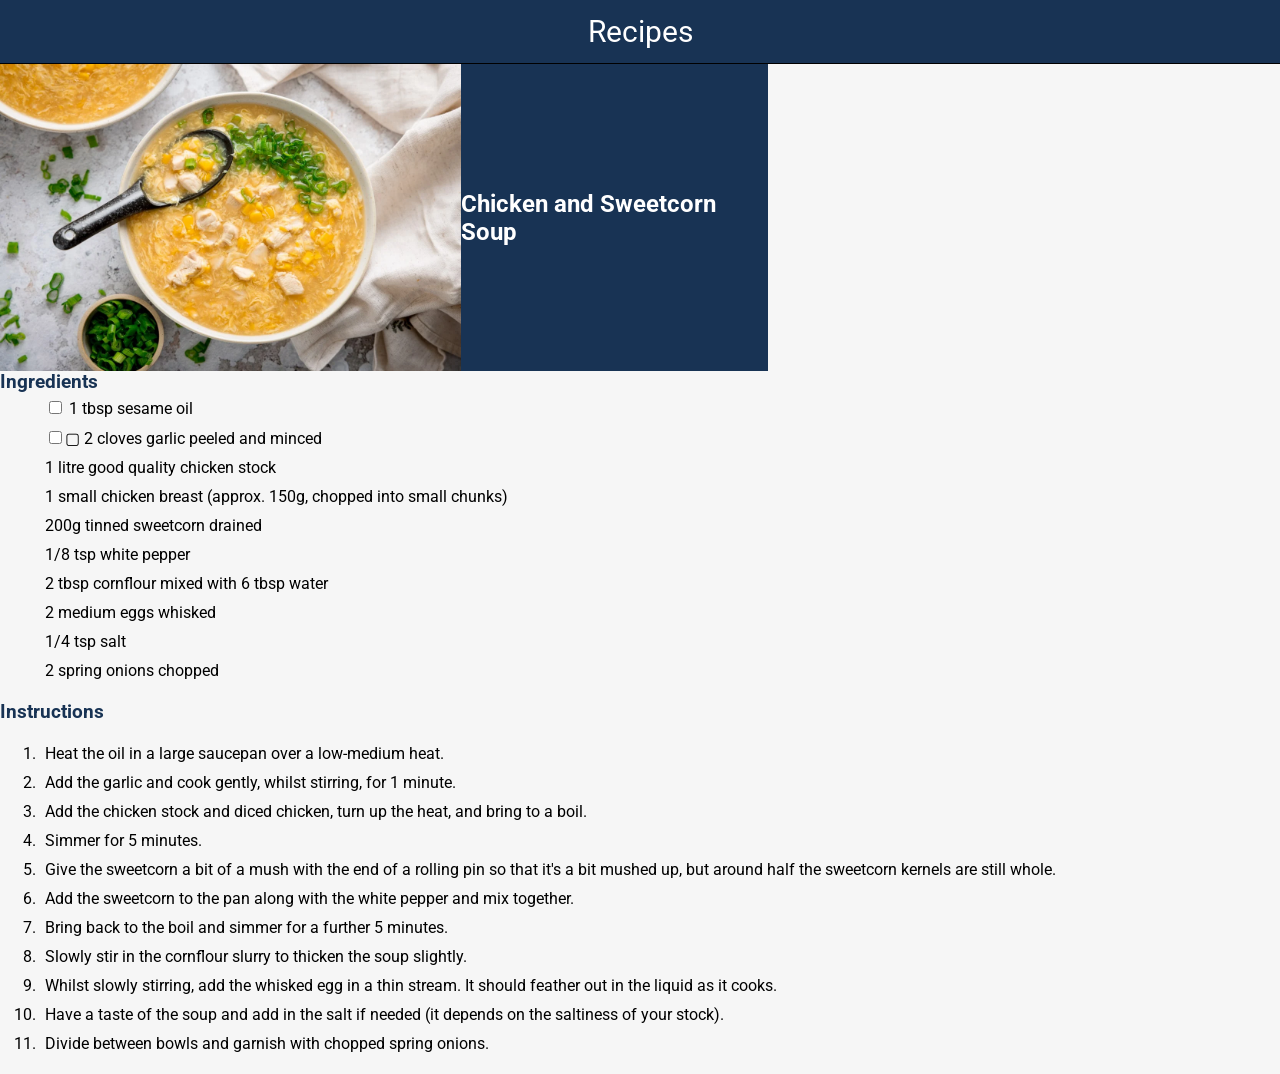
==== Recipes.html @ c516e128 "progress on recipes page" ====
<!DOCTYPE html>
<html lang="en">

<head>
    <meta charset="UTF-8">
    <meta name="viewport" content="width=device-width, initial-scale=1.0">
    <title>Recipes</title>
    <link rel="preconnect" href="https://fonts.googleapis.com">
    <link rel="preconnect" href="https://fonts.gstatic.com" crossorigin>
    <link
        href="https://fonts.googleapis.com/css2?family=Roboto:wght@100;300;400;700&display=swap&family=Shrikhand&display=swap"
        rel="stylesheet">
    <link rel="stylesheet" href="./css/style.css">
</head>

<body>

    <header>
        <div class="logo-banner">
            <a href="index.html" class="home-button">
                <h1 class="logo" id="ohmyfood">Recipes</h1>
            </a>
        </div>
    </header>

    <main>
        <div class="main-container">
            <section class="RecipeNameImg">
                <img class="RecipeImg" src="./Images/Starters/Chicken-and-Sweetcorn-Soup.webp" alt="">
                <h2 class="RecipeName">Chicken and Sweetcorn Soup</h2>
            </section>
            <section class="Ingredients">
                <h3>Ingredients</h3>
                <div>
                    <ul>
                        <li style="list-style-type: none;"><span class="checkbox-container"><input type="checkbox"
                                    id="checkbox-0" class="checkbox" aria-label=""><label for="checkbox-0"
                                    class="checkbox-label"></label></span> 1 tbsp sesame oil</li>
                        <li style="list-style-type: none;"><span class="checkbox-container"><input type="checkbox"
                                    id="checkbox-1" class="checkbox" aria-label=""><label for="checkbox-1"
                                    class="checkbox-label"><span
                                        class="sr-only screen-reader-text wprm-screen-reader-text">▢
                                    </span></label></span> 2 cloves garlic peeled and minced</li>
                        <li style="list-style-type: none;">1 litre good quality chicken stock</li>
                        <li style="list-style-type: none;">1 small chicken breast (approx. 150g, chopped into small chunks)</li>
                        <li style="list-style-type: none;">200g tinned sweetcorn drained</li>
                        <li style="list-style-type: none;">1/8 tsp white pepper</li>
                        <li style="list-style-type: none;">2 tbsp cornflour mixed with 6 tbsp water</li>
                        <li style="list-style-type: none;">2 medium eggs whisked</li>
                        <li style="list-style-type: none;">1/4 tsp salt</li>
                        <li style="list-style-type: none;">2 spring onions chopped</li>
                    </ul>
                </div>
            </section>
            <section class="Instructions">
                <h3>Instructions</h3>
                <div>
                    <ol>
                        <li>Heat the oil in a large saucepan over a low-medium heat.</li>
                        <li>Add the garlic and cook gently, whilst stirring, for 1 minute.</li>
                        <li>Add the chicken stock and diced chicken, turn up the heat, and bring to a boil.</li>
                        <li>Simmer for 5 minutes.</li>
                        <li>Give the sweetcorn a bit of a mush with the end of a rolling pin so that it's a bit mushed
                            up, but around half the sweetcorn kernels are still whole.</li>
                        <li>Add the sweetcorn to the pan along with the white pepper and mix together.</li>
                        <li>Bring back to the boil and simmer for a further 5 minutes.</li>
                        <li>Slowly stir in the cornflour slurry to thicken the soup slightly.</li>
                        <li>Whilst slowly stirring, add the whisked egg in a thin stream. It should feather out in the
                            liquid as it cooks.</li>
                        <li>Have a taste of the soup and add in the salt if needed (it depends on the saltiness of your
                            stock).</li>
                        <li>Divide between bowls and garnish with chopped spring onions.</li>
                    </ol>
                </div>
            </section>
        </div>
    </main>

</body>

<script src="Accordion.js"></script>

</html>
---- css/style.css ----
*{font-family:"Roboto";color:#000}*:focus{outline:1px dashed #000}body{margin:auto;background-color:#f6f6f6}h1{text-decoration:none;color:#fff}h2{font-size:24px;font-style:normal;font-weight:700}h3{margin:0px;color:#183354}p{margin:0px;color:inherit}.logo-banner a{text-decoration:none}a{color:#000;text-decoration:underline}a:hover{color:#000}ul{margin-top:0}li{padding:5px}.main-container{min-width:320px;max-width:1920px}header{background-color:#183354}header .logo-banner{display:flex;align-items:center;justify-content:center;padding:14px 17px;margin:auto;border-bottom:1px solid #000}header .logo-banner .home-button{margin:auto}header .logo-banner .logo{margin:0px;font-size:30px;font-weight:400}.Courses{display:flex;flex-direction:column;justify-content:center;align-items:center}.RecipeNameImg{display:flex;width:60%}.RecipeImg{width:60%}.RecipeName{width:40%;display:flex;flex-direction:column;margin:0;justify-content:center;align-items:center;color:#fff;background:#183354;font-weight:bold}.accordion{width:100%;cursor:pointer;padding:18px;border:none;outline:none;font-size:22px;font-weight:bold;text-align:center;color:#183354;background-color:#f6f6f6;transition:.4s}.accordion:hover{text-decoration:underline}.panel{display:none;background-color:#f6f6f6;padding:0 18px;overflow:hidden}.Starters,.Mains,.Sides,.Dessert{width:320px;border-bottom:1px solid #183354;-webkit-user-select:none;-moz-user-select:none;user-select:none}
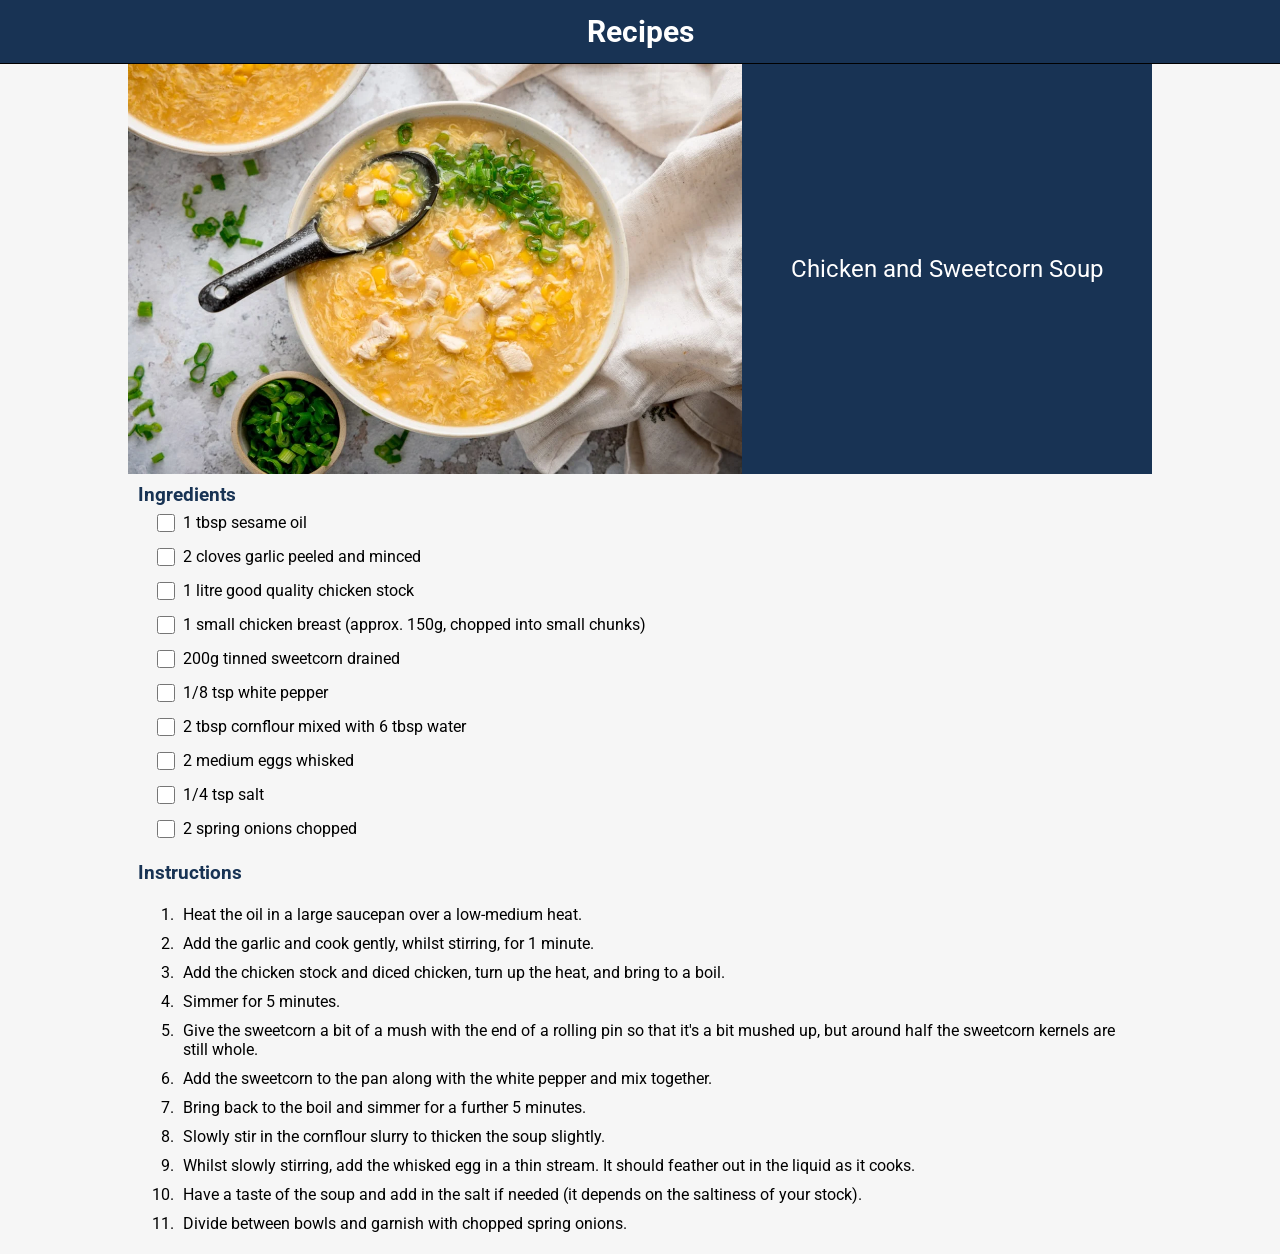
==== commit 3c459d5e: "css updates" ====
--- a/Recipes.html
+++ b/Recipes.html
@@ -14,11 +14,10 @@
 </head>
 
 <body>
-
     <header>
         <div class="logo-banner">
             <a href="index.html" class="home-button">
-                <h1 class="logo" id="ohmyfood">Recipes</h1>
+                <h1 class="logo" id="HeaderLogo">Recipes</h1>
             </a>
         </div>
     </header>
@@ -33,22 +32,86 @@
                 <h3>Ingredients</h3>
                 <div>
                     <ul>
-                        <li style="list-style-type: none;"><span class="checkbox-container"><input type="checkbox"
-                                    id="checkbox-0" class="checkbox" aria-label=""><label for="checkbox-0"
-                                    class="checkbox-label"></label></span> 1 tbsp sesame oil</li>
-                        <li style="list-style-type: none;"><span class="checkbox-container"><input type="checkbox"
-                                    id="checkbox-1" class="checkbox" aria-label=""><label for="checkbox-1"
-                                    class="checkbox-label"><span
-                                        class="sr-only screen-reader-text wprm-screen-reader-text">▢
-                                    </span></label></span> 2 cloves garlic peeled and minced</li>
-                        <li style="list-style-type: none;">1 litre good quality chicken stock</li>
-                        <li style="list-style-type: none;">1 small chicken breast (approx. 150g, chopped into small chunks)</li>
-                        <li style="list-style-type: none;">200g tinned sweetcorn drained</li>
-                        <li style="list-style-type: none;">1/8 tsp white pepper</li>
-                        <li style="list-style-type: none;">2 tbsp cornflour mixed with 6 tbsp water</li>
-                        <li style="list-style-type: none;">2 medium eggs whisked</li>
-                        <li style="list-style-type: none;">1/4 tsp salt</li>
-                        <li style="list-style-type: none;">2 spring onions chopped</li>
+                        <li style="list-style-type: none;">
+                            <span class="checkbox-container">
+                                <input type="checkbox" id="checkbox-0" class="checkbox" aria-label="">
+                                <label for="checkbox-0" class="checkbox-label">
+                                    1 tbsp sesame oil
+                                </label>
+                            </span>
+                        </li>
+                        <li style="list-style-type: none;">
+                            <span class="checkbox-container">
+                                <input type="checkbox" id="checkbox-1" class="checkbox" aria-label="">
+                                <label for="checkbox-1" class="checkbox-label">
+                                     2 cloves garlic peeled and minced
+                                </label>
+                            </span>
+                        </li>
+                        <li style="list-style-type: none;">
+                            <span class="checkbox-container">
+                                <input type="checkbox" id="checkbox-2" class="checkbox" aria-label="">
+                                <label for="checkbox-2" class="checkbox-label">
+                                    1 litre good quality chicken stock
+                                </label>
+                            </span>
+                        </li>
+                        <li style="list-style-type: none;">
+                            <span class="checkbox-container">
+                                <input type="checkbox" id="checkbox-3" class="checkbox" aria-label="">
+                                <label for="checkbox-3" class="checkbox-label">
+                                    1 small chicken breast (approx. 150g, chopped into small chunks)
+                                </label>
+                            </span> 
+                        </li>
+                        <li style="list-style-type: none;">
+                            <span class="checkbox-container">
+                                <input type="checkbox" id="checkbox-4" class="checkbox" aria-label="">
+                                <label for="checkbox-4" class="checkbox-label">
+                                    200g tinned sweetcorn drained
+                                </label>
+                            </span> 
+                        </li>
+                        <li style="list-style-type: none;">
+                            <span class="checkbox-container">
+                                <input type="checkbox" id="checkbox-5" class="checkbox" aria-label="">
+                                <label for="checkbox-5" class="checkbox-label">
+                                    1/8 tsp white pepper
+                                </label>
+                            </span> 
+                        </li>
+                        <li style="list-style-type: none;">
+                            <span class="checkbox-container">
+                                <input type="checkbox" id="checkbox-6" class="checkbox" aria-label="">
+                                <label for="checkbox-6" class="checkbox-label">
+                                    2 tbsp cornflour mixed with 6 tbsp water
+                                </label>
+                            </span> 
+                        </li>
+                        <li style="list-style-type: none;">
+                            <span class="checkbox-container">
+                                <input type="checkbox" id="checkbox-7" class="checkbox" aria-label="">
+                                <label for="checkbox-7" class="checkbox-label">
+                                    2 medium eggs whisked
+                                </label>
+                            </span> 
+                        </li>
+                        <li style="list-style-type: none;">
+                            <span class="checkbox-container">
+                                <input type="checkbox" id="checkbox-8" class="checkbox" aria-label="">
+                                <label for="checkbox-8" class="checkbox-label">
+                                    1/4 tsp salt
+                                </label>
+                            </span> 
+                        </li>
+                        <li style="list-style-type: none;">
+                            <span class="checkbox-container">
+                                <input type="checkbox" id="checkbox-9" class="checkbox" aria-label="">
+                                <label for="checkbox-9" class="checkbox-label">
+                                    2 spring onions chopped
+                                </label>
+                            </span> 
+                        </li>
                     </ul>
                 </div>
             </section>
--- a/css/style.css
+++ b/css/style.css
@@ -1 +1 @@
-*{font-family:"Roboto";color:#000}*:focus{outline:1px dashed #000}body{margin:auto;background-color:#f6f6f6}h1{text-decoration:none;color:#fff}h2{font-size:24px;font-style:normal;font-weight:700}h3{margin:0px;color:#183354}p{margin:0px;color:inherit}.logo-banner a{text-decoration:none}a{color:#000;text-decoration:underline}a:hover{color:#000}ul{margin-top:0}li{padding:5px}.main-container{min-width:320px;max-width:1920px}header{background-color:#183354}header .logo-banner{display:flex;align-items:center;justify-content:center;padding:14px 17px;margin:auto;border-bottom:1px solid #000}header .logo-banner .home-button{margin:auto}header .logo-banner .logo{margin:0px;font-size:30px;font-weight:400}.Courses{display:flex;flex-direction:column;justify-content:center;align-items:center}.RecipeNameImg{display:flex;width:60%}.RecipeImg{width:60%}.RecipeName{width:40%;display:flex;flex-direction:column;margin:0;justify-content:center;align-items:center;color:#fff;background:#183354;font-weight:bold}.accordion{width:100%;cursor:pointer;padding:18px;border:none;outline:none;font-size:22px;font-weight:bold;text-align:center;color:#183354;background-color:#f6f6f6;transition:.4s}.accordion:hover{text-decoration:underline}.panel{display:none;background-color:#f6f6f6;padding:0 18px;overflow:hidden}.Starters,.Mains,.Sides,.Dessert{width:320px;border-bottom:1px solid #183354;-webkit-user-select:none;-moz-user-select:none;user-select:none}+*{font-family:"Roboto";color:#000}*:focus{outline:1px dashed #000}body{margin:auto;background-color:#f6f6f6}h1{text-decoration:none;color:#fff}h2{font-size:24px;font-style:normal;font-weight:700}h3{margin:0px;color:#183354}p{margin:0px;color:inherit}.logo-banner a{text-decoration:none}a{color:#000;text-decoration:underline}a:hover{color:#000}ul{margin-top:0;padding-left:10px}li{padding:5px}input{width:18px;height:18px}.main-container{min-width:320px;max-width:1024px;margin:auto}header{background-color:#183354;width:100%;min-width:320px}header .logo-banner{display:flex;align-items:center;justify-content:center;padding:14px 17px;margin:auto;border-bottom:1px solid #000}header .logo-banner .home-button{margin:auto}header .logo-banner .logo{margin:0px;font-size:30px;font-weight:bold}.Courses{display:flex;flex-direction:column;justify-content:center;align-items:center}.RecipeNameImg{display:flex;width:1024px}.RecipeImg{width:60%}.RecipeName{width:40%;display:flex;flex-direction:column;margin:0;justify-content:center;text-align:center;color:#fff;background:#183354;font-weight:400}@media screen and (max-width: 1024px){.RecipeNameImg{width:100%}}.Ingredients,.Instructions{margin:10px}.checkbox-container{display:flex;align-items:center;gap:5px}.accordion{width:100%;cursor:pointer;padding:18px;border:none;outline:none;font-size:22px;font-weight:bold;text-align:center;color:#183354;background-color:#f6f6f6;transition:.4s}.accordion:hover{text-decoration:underline}.panel{display:none;background-color:#f6f6f6;padding:0 18px;overflow:hidden}.Starters,.Mains,.Sides,.Dessert{width:65vw;min-width:320px;max-width:480px;border-bottom:1px solid #183354;-webkit-user-select:none;-moz-user-select:none;user-select:none}
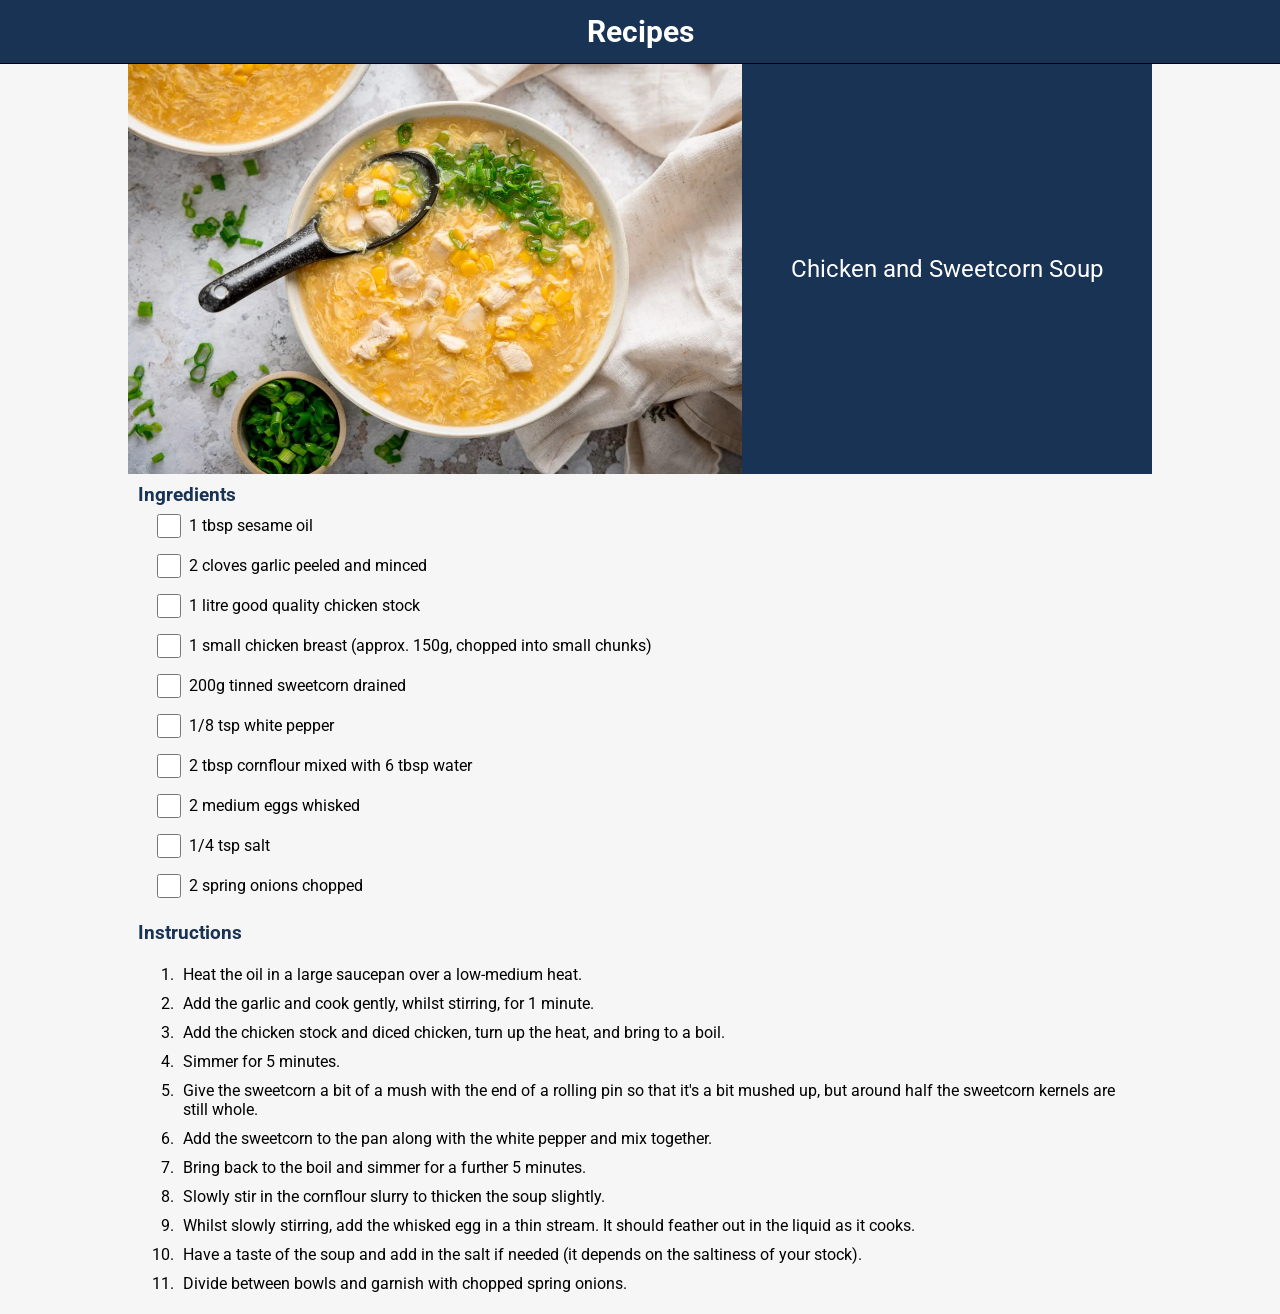
==== commit 964afaec: "json addition" ====
--- a/Recipes.html
+++ b/Recipes.html
@@ -24,123 +24,12 @@
 
     <main>
         <div class="main-container">
-            <section class="RecipeNameImg">
-                <img class="RecipeImg" src="./Images/Starters/Chicken-and-Sweetcorn-Soup.webp" alt="">
-                <h2 class="RecipeName">Chicken and Sweetcorn Soup</h2>
-            </section>
-            <section class="Ingredients">
-                <h3>Ingredients</h3>
-                <div>
-                    <ul>
-                        <li style="list-style-type: none;">
-                            <span class="checkbox-container">
-                                <input type="checkbox" id="checkbox-0" class="checkbox" aria-label="">
-                                <label for="checkbox-0" class="checkbox-label">
-                                    1 tbsp sesame oil
-                                </label>
-                            </span>
-                        </li>
-                        <li style="list-style-type: none;">
-                            <span class="checkbox-container">
-                                <input type="checkbox" id="checkbox-1" class="checkbox" aria-label="">
-                                <label for="checkbox-1" class="checkbox-label">
-                                     2 cloves garlic peeled and minced
-                                </label>
-                            </span>
-                        </li>
-                        <li style="list-style-type: none;">
-                            <span class="checkbox-container">
-                                <input type="checkbox" id="checkbox-2" class="checkbox" aria-label="">
-                                <label for="checkbox-2" class="checkbox-label">
-                                    1 litre good quality chicken stock
-                                </label>
-                            </span>
-                        </li>
-                        <li style="list-style-type: none;">
-                            <span class="checkbox-container">
-                                <input type="checkbox" id="checkbox-3" class="checkbox" aria-label="">
-                                <label for="checkbox-3" class="checkbox-label">
-                                    1 small chicken breast (approx. 150g, chopped into small chunks)
-                                </label>
-                            </span> 
-                        </li>
-                        <li style="list-style-type: none;">
-                            <span class="checkbox-container">
-                                <input type="checkbox" id="checkbox-4" class="checkbox" aria-label="">
-                                <label for="checkbox-4" class="checkbox-label">
-                                    200g tinned sweetcorn drained
-                                </label>
-                            </span> 
-                        </li>
-                        <li style="list-style-type: none;">
-                            <span class="checkbox-container">
-                                <input type="checkbox" id="checkbox-5" class="checkbox" aria-label="">
-                                <label for="checkbox-5" class="checkbox-label">
-                                    1/8 tsp white pepper
-                                </label>
-                            </span> 
-                        </li>
-                        <li style="list-style-type: none;">
-                            <span class="checkbox-container">
-                                <input type="checkbox" id="checkbox-6" class="checkbox" aria-label="">
-                                <label for="checkbox-6" class="checkbox-label">
-                                    2 tbsp cornflour mixed with 6 tbsp water
-                                </label>
-                            </span> 
-                        </li>
-                        <li style="list-style-type: none;">
-                            <span class="checkbox-container">
-                                <input type="checkbox" id="checkbox-7" class="checkbox" aria-label="">
-                                <label for="checkbox-7" class="checkbox-label">
-                                    2 medium eggs whisked
-                                </label>
-                            </span> 
-                        </li>
-                        <li style="list-style-type: none;">
-                            <span class="checkbox-container">
-                                <input type="checkbox" id="checkbox-8" class="checkbox" aria-label="">
-                                <label for="checkbox-8" class="checkbox-label">
-                                    1/4 tsp salt
-                                </label>
-                            </span> 
-                        </li>
-                        <li style="list-style-type: none;">
-                            <span class="checkbox-container">
-                                <input type="checkbox" id="checkbox-9" class="checkbox" aria-label="">
-                                <label for="checkbox-9" class="checkbox-label">
-                                    2 spring onions chopped
-                                </label>
-                            </span> 
-                        </li>
-                    </ul>
-                </div>
-            </section>
-            <section class="Instructions">
-                <h3>Instructions</h3>
-                <div>
-                    <ol>
-                        <li>Heat the oil in a large saucepan over a low-medium heat.</li>
-                        <li>Add the garlic and cook gently, whilst stirring, for 1 minute.</li>
-                        <li>Add the chicken stock and diced chicken, turn up the heat, and bring to a boil.</li>
-                        <li>Simmer for 5 minutes.</li>
-                        <li>Give the sweetcorn a bit of a mush with the end of a rolling pin so that it's a bit mushed
-                            up, but around half the sweetcorn kernels are still whole.</li>
-                        <li>Add the sweetcorn to the pan along with the white pepper and mix together.</li>
-                        <li>Bring back to the boil and simmer for a further 5 minutes.</li>
-                        <li>Slowly stir in the cornflour slurry to thicken the soup slightly.</li>
-                        <li>Whilst slowly stirring, add the whisked egg in a thin stream. It should feather out in the
-                            liquid as it cooks.</li>
-                        <li>Have a taste of the soup and add in the salt if needed (it depends on the saltiness of your
-                            stock).</li>
-                        <li>Divide between bowls and garnish with chopped spring onions.</li>
-                    </ol>
-                </div>
-            </section>
+            
         </div>
     </main>
 
 </body>
 
-<script src="Accordion.js"></script>
+<script src="RecipeLoader.js"></script>
 
 </html>
--- a/css/style.css
+++ b/css/style.css
@@ -1 +1 @@
-*{font-family:"Roboto";color:#000}*:focus{outline:1px dashed #000}body{margin:auto;background-color:#f6f6f6}h1{text-decoration:none;color:#fff}h2{font-size:24px;font-style:normal;font-weight:700}h3{margin:0px;color:#183354}p{margin:0px;color:inherit}.logo-banner a{text-decoration:none}a{color:#000;text-decoration:underline}a:hover{color:#000}ul{margin-top:0;padding-left:10px}li{padding:5px}input{width:18px;height:18px}.main-container{min-width:320px;max-width:1024px;margin:auto}header{background-color:#183354;width:100%;min-width:320px}header .logo-banner{display:flex;align-items:center;justify-content:center;padding:14px 17px;margin:auto;border-bottom:1px solid #000}header .logo-banner .home-button{margin:auto}header .logo-banner .logo{margin:0px;font-size:30px;font-weight:bold}.Courses{display:flex;flex-direction:column;justify-content:center;align-items:center}.RecipeNameImg{display:flex;width:1024px}.RecipeImg{width:60%}.RecipeName{width:40%;display:flex;flex-direction:column;margin:0;justify-content:center;text-align:center;color:#fff;background:#183354;font-weight:400}@media screen and (max-width: 1024px){.RecipeNameImg{width:100%}}.Ingredients,.Instructions{margin:10px}.checkbox-container{display:flex;align-items:center;gap:5px}.accordion{width:100%;cursor:pointer;padding:18px;border:none;outline:none;font-size:22px;font-weight:bold;text-align:center;color:#183354;background-color:#f6f6f6;transition:.4s}.accordion:hover{text-decoration:underline}.panel{display:none;background-color:#f6f6f6;padding:0 18px;overflow:hidden}.Starters,.Mains,.Sides,.Dessert{width:65vw;min-width:320px;max-width:480px;border-bottom:1px solid #183354;-webkit-user-select:none;-moz-user-select:none;user-select:none}+*{font-family:"Roboto";color:#000}*:focus{outline:1px dashed #000}body{margin:auto;background-color:#f6f6f6}h1{text-decoration:none;color:#fff}h2{font-size:24px;font-style:normal;font-weight:700}h3{margin:0px;color:#183354}p{margin:0px;color:inherit}.logo-banner a{text-decoration:none}a{color:#000;text-decoration:underline}a:hover{color:#000}ul{margin-top:0;padding-left:10px}li{padding:5px}input{width:24px;height:24px}.main-container{min-width:320px;max-width:1024px;margin:auto}header{background-color:#183354;width:100%;min-width:320px}header .logo-banner{display:flex;align-items:center;justify-content:center;padding:14px 17px;margin:auto;border-bottom:1px solid #000}header .logo-banner .home-button{margin:auto}header .logo-banner .logo{margin:0px;font-size:30px;font-weight:bold}.Courses{display:flex;flex-direction:column;justify-content:center;align-items:center}.RecipeNameImg{display:flex;width:1024px}.RecipeImg{width:60%}.RecipeName{width:40%;display:flex;flex-direction:column;margin:0;justify-content:center;text-align:center;color:#fff;background:#183354;font-weight:400}@media screen and (max-width: 1024px){.RecipeNameImg{width:100%}}.Ingredients,.Instructions{margin:10px}.checkbox-container{display:flex;align-items:center;gap:5px}.accordion{width:100%;cursor:pointer;padding:18px;border:none;outline:none;font-size:22px;font-weight:bold;text-align:center;color:#183354;background-color:#f6f6f6;transition:.4s}.accordion:hover{text-decoration:underline}.panel{display:none;background-color:#f6f6f6;padding:0 18px;overflow:hidden}.Starters,.Mains,.Sides,.Dessert,.Miscellaneous{width:65vw;min-width:320px;max-width:480px;border-bottom:1px solid #183354;-webkit-user-select:none;-moz-user-select:none;user-select:none}
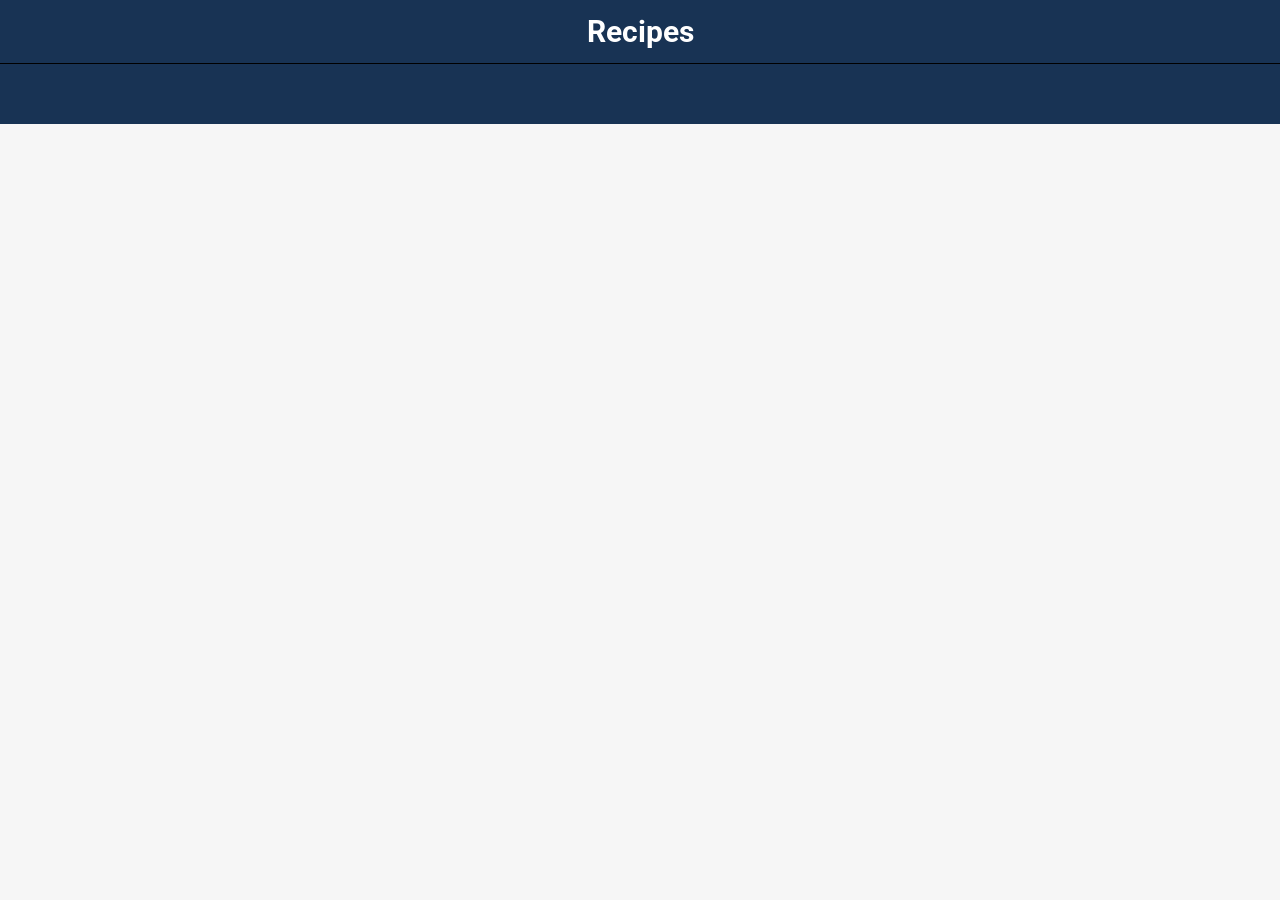
==== commit 7355b41b: "Finish recipe loader" ====
--- a/Recipes.html
+++ b/Recipes.html
@@ -28,6 +28,10 @@
         </div>
     </main>
 
+    <footer>
+
+    </footer>
+
 </body>
 
 <script src="RecipeLoader.js"></script>
--- a/css/style.css
+++ b/css/style.css
@@ -1 +1 @@
-*{font-family:"Roboto";color:#000}*:focus{outline:1px dashed #000}body{margin:auto;background-color:#f6f6f6}h1{text-decoration:none;color:#fff}h2{font-size:24px;font-style:normal;font-weight:700}h3{margin:0px;color:#183354}p{margin:0px;color:inherit}.logo-banner a{text-decoration:none}a{color:#000;text-decoration:underline}a:hover{color:#000}ul{margin-top:0;padding-left:10px}li{padding:5px}input{width:24px;height:24px}.main-container{min-width:320px;max-width:1024px;margin:auto}header{background-color:#183354;width:100%;min-width:320px}header .logo-banner{display:flex;align-items:center;justify-content:center;padding:14px 17px;margin:auto;border-bottom:1px solid #000}header .logo-banner .home-button{margin:auto}header .logo-banner .logo{margin:0px;font-size:30px;font-weight:bold}.Courses{display:flex;flex-direction:column;justify-content:center;align-items:center}.RecipeNameImg{display:flex;width:1024px}.RecipeImg{width:60%}.RecipeName{width:40%;display:flex;flex-direction:column;margin:0;justify-content:center;text-align:center;color:#fff;background:#183354;font-weight:400}@media screen and (max-width: 1024px){.RecipeNameImg{width:100%}}.Ingredients,.Instructions{margin:10px}.checkbox-container{display:flex;align-items:center;gap:5px}.accordion{width:100%;cursor:pointer;padding:18px;border:none;outline:none;font-size:22px;font-weight:bold;text-align:center;color:#183354;background-color:#f6f6f6;transition:.4s}.accordion:hover{text-decoration:underline}.panel{display:none;background-color:#f6f6f6;padding:0 18px;overflow:hidden}.Starters,.Mains,.Sides,.Dessert,.Miscellaneous{width:65vw;min-width:320px;max-width:480px;border-bottom:1px solid #183354;-webkit-user-select:none;-moz-user-select:none;user-select:none}+*{font-family:"Roboto";color:#000}*:focus{outline:1px dashed #000}body{margin:auto;background-color:#f6f6f6}footer{background-color:#183354;height:60px}h1{text-decoration:none;color:#fff}h2{font-size:24px;font-style:normal;font-weight:700}h3{margin:0px;color:#183354}p{margin:0px;color:inherit}.logo-banner a{text-decoration:none}a{color:#000;text-decoration:underline}a:hover{color:#000}ul{margin-top:0;padding-left:10px}li{padding:5px}input{width:24px;height:24px}input:hover{cursor:pointer}.main-container{min-width:320px;max-width:1024px;margin:auto}header{background-color:#183354;width:100%;min-width:320px}header .logo-banner{display:flex;align-items:center;justify-content:center;padding:14px 17px;margin:auto;border-bottom:1px solid #000}header .logo-banner .home-button{margin:auto}header .logo-banner .logo{margin:0px;font-size:30px;font-weight:bold}.Courses{display:flex;flex-direction:column;justify-content:center;align-items:center}.RecipeNameImg{display:flex;width:1024px}.RecipeImg{width:60%}.RecipeName{width:40%;display:flex;flex-direction:column;margin:0;justify-content:center;text-align:center;color:#fff;background:#183354;font-weight:400}@media screen and (max-width: 1024px){.RecipeNameImg{width:100%}}.Ingredients,.Instructions{margin:20px 10px}.checkbox-container{display:flex;align-items:center;gap:5px}.accordion{width:100%;cursor:pointer;padding:18px;border:none;outline:none;font-size:22px;font-weight:bold;text-align:center;color:#183354;background-color:#f6f6f6;transition:.4s}.accordion:hover{text-decoration:underline}.panel{display:none;background-color:#f6f6f6;padding:0 18px;overflow:hidden}.Starters,.Mains,.Sides,.Dessert,.Miscellaneous{width:65vw;min-width:320px;max-width:480px;border-bottom:1px solid #183354;-webkit-user-select:none;-moz-user-select:none;user-select:none}
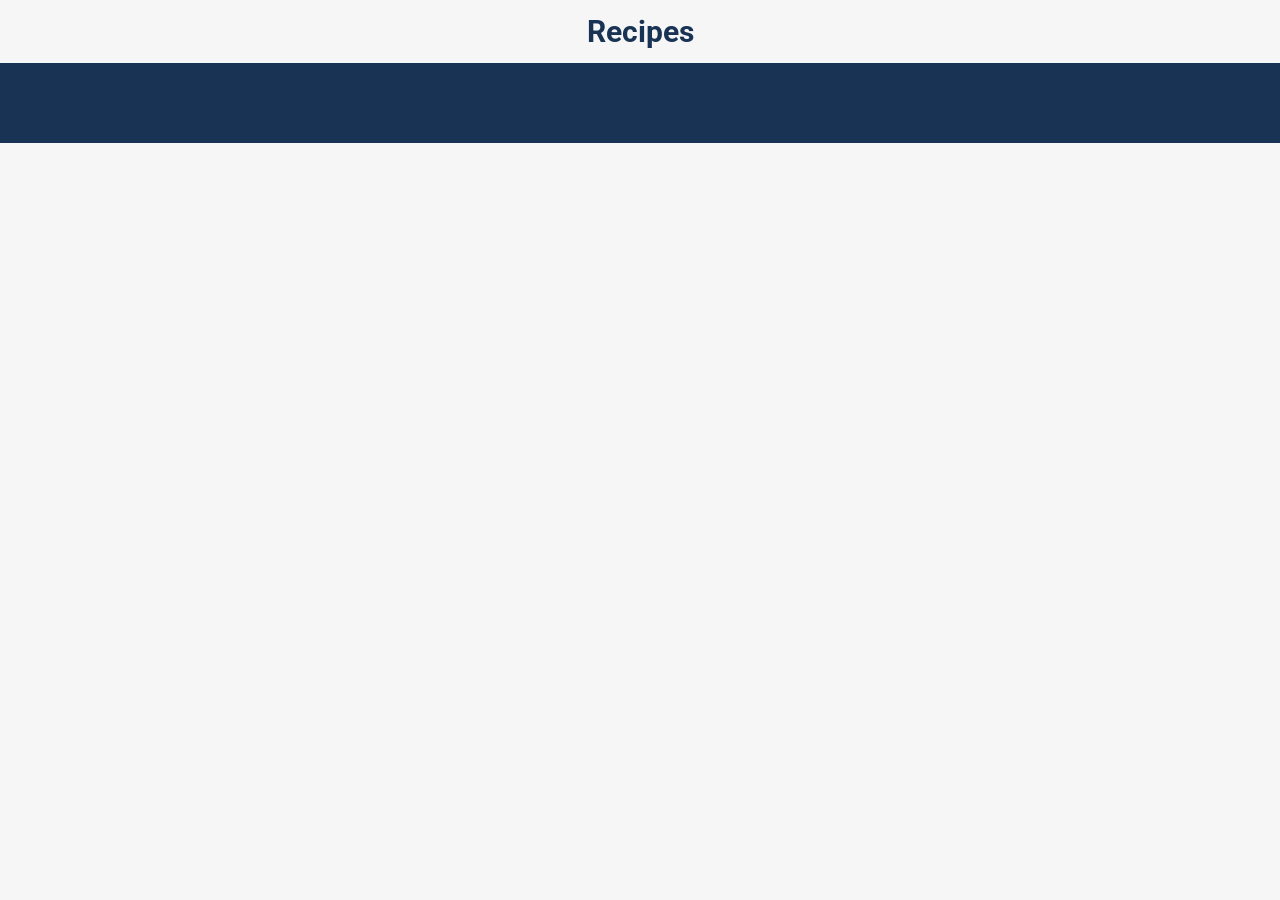
==== commit 39080bbe: "added recipes" ====
--- a/Recipes.html
+++ b/Recipes.html
@@ -19,12 +19,13 @@
             <a href="index.html" class="home-button">
                 <h1 class="logo" id="HeaderLogo">Recipes</h1>
             </a>
+            <div class="Bar"></div>
         </div>
     </header>
 
     <main>
         <div class="main-container">
-            
+
         </div>
     </main>
 
--- a/css/style.css
+++ b/css/style.css
@@ -1 +1 @@
-*{font-family:"Roboto";color:#000}*:focus{outline:1px dashed #000}body{margin:auto;background-color:#f6f6f6}footer{background-color:#183354;height:60px}h1{text-decoration:none;color:#fff}h2{font-size:24px;font-style:normal;font-weight:700}h3{margin:0px;color:#183354}p{margin:0px;color:inherit}.logo-banner a{text-decoration:none}a{color:#000;text-decoration:underline}a:hover{color:#000}ul{margin-top:0;padding-left:10px}li{padding:5px}input{width:24px;height:24px}input:hover{cursor:pointer}.main-container{min-width:320px;max-width:1024px;margin:auto}header{background-color:#183354;width:100%;min-width:320px}header .logo-banner{display:flex;align-items:center;justify-content:center;padding:14px 17px;margin:auto;border-bottom:1px solid #000}header .logo-banner .home-button{margin:auto}header .logo-banner .logo{margin:0px;font-size:30px;font-weight:bold}.Courses{display:flex;flex-direction:column;justify-content:center;align-items:center}.RecipeNameImg{display:flex;width:1024px}.RecipeImg{width:60%}.RecipeName{width:40%;display:flex;flex-direction:column;margin:0;justify-content:center;text-align:center;color:#fff;background:#183354;font-weight:400}@media screen and (max-width: 1024px){.RecipeNameImg{width:100%}}.Ingredients,.Instructions{margin:20px 10px}.checkbox-container{display:flex;align-items:center;gap:5px}.accordion{width:100%;cursor:pointer;padding:18px;border:none;outline:none;font-size:22px;font-weight:bold;text-align:center;color:#183354;background-color:#f6f6f6;transition:.4s}.accordion:hover{text-decoration:underline}.panel{display:none;background-color:#f6f6f6;padding:0 18px;overflow:hidden}.Starters,.Mains,.Sides,.Dessert,.Miscellaneous{width:65vw;min-width:320px;max-width:480px;border-bottom:1px solid #183354;-webkit-user-select:none;-moz-user-select:none;user-select:none}+*{font-family:"Roboto";color:#000}*:focus{outline:1px dashed #000}body{margin:auto;background-color:#f6f6f6}footer{background-color:#183354;height:60px}h1{text-decoration:none;color:#183354}h2{font-size:24px;font-style:normal;font-weight:700}h3{margin:0px;color:#183354}p{margin:0px;color:inherit}.logo-banner a{text-decoration:none}a{color:#000;text-decoration:underline}a:hover{color:#000}ul{margin-top:0;padding-left:10px}li{padding:5px}input{min-width:24px;min-height:24px}input:hover{cursor:pointer}.main-container{min-width:320px;max-width:1024px;margin:auto}header{width:100%;min-width:320px}header .logo-banner{display:flex;flex-direction:column;align-items:center;justify-content:center;margin:auto}header .logo-banner .home-button{margin:auto}header .logo-banner .logo{margin:0px;padding:14px 17px;font-size:30px;font-weight:bold}header .logo-banner .Bar{width:100%;height:20px;background:#183354}.Courses{display:flex;flex-direction:column;justify-content:center;align-items:center}.RecipeNameImg{display:flex;width:1024px}.RecipeImg{width:60%}.RecipeName{width:40%;display:flex;flex-direction:column;margin:0;justify-content:center;text-align:center;color:#fff;background:#183354;font-weight:400}@media screen and (max-width: 1024px){.RecipeNameImg{width:100%}}.Ingredients,.Instructions{margin:20px 10px}.checkbox-container{display:flex;align-items:center;gap:5px}.accordion{width:100%;cursor:pointer;padding:18px;border:none;outline:none;font-size:22px;font-weight:bold;text-align:center;color:#183354;background-color:#f6f6f6;transition:.4s}.accordion:hover{text-decoration:underline}.panel{display:none;background-color:#f6f6f6;padding:0 18px;overflow:hidden}.Starters,.Mains,.Sides,.Dessert,.Miscellaneous{width:65vw;min-width:320px;max-width:480px;border-bottom:1px solid #183354;-webkit-user-select:none;-moz-user-select:none;user-select:none}
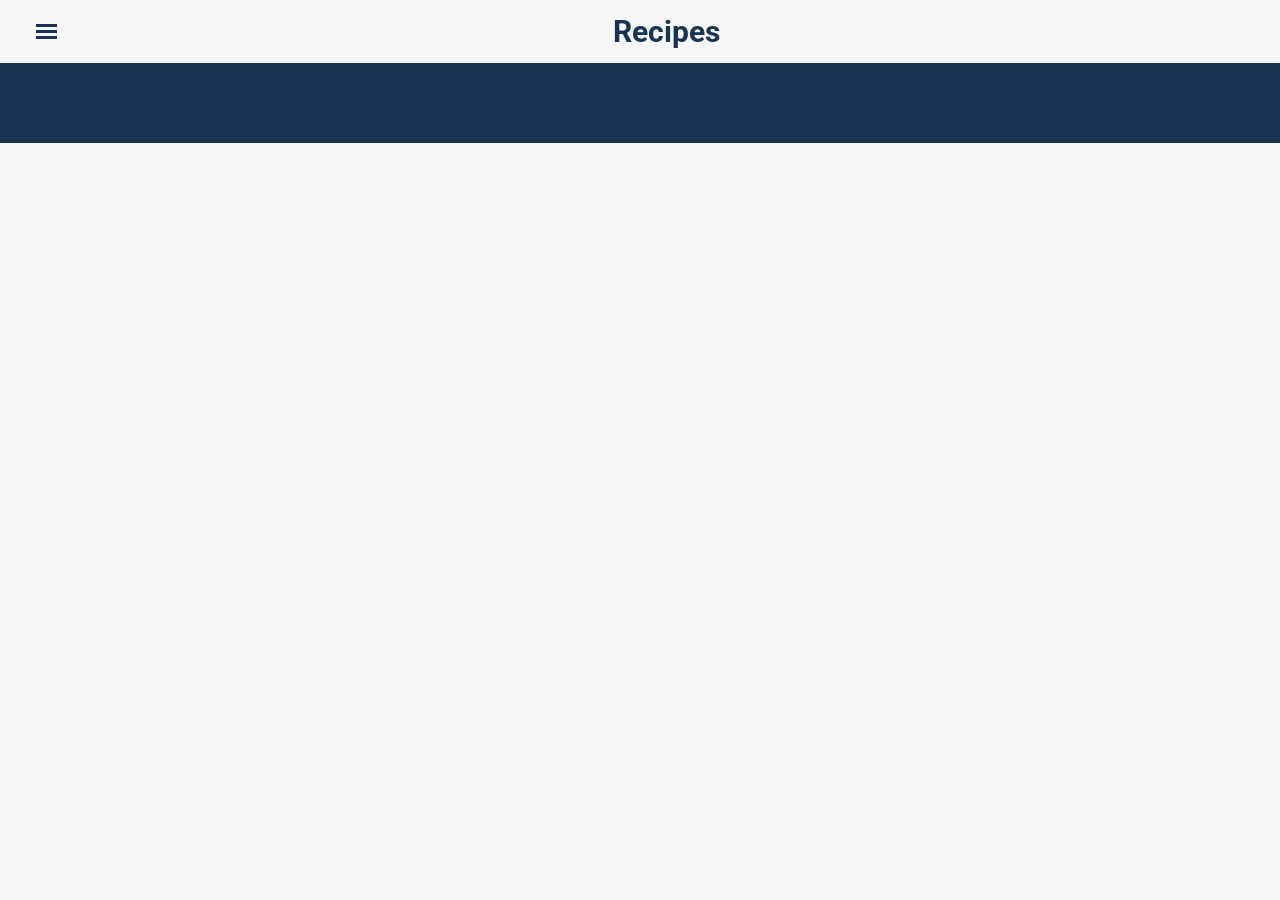
==== commit f5fd0569: "nav bar changes" ====
--- a/Recipes.html
+++ b/Recipes.html
@@ -16,11 +16,21 @@
 <body>
     <header>
         <div class="logo-banner">
+            <div class="dropDown">
+                <a href="javascript:void(0);" class="icon" onclick="navDropdown()">
+                    <div class="mobileBar1"></div>
+                    <div class="mobileBar2"></div>
+                    <div class="mobileBar3"></div>
+                </a>
+                <div class="dropdown-content">
+                    <a href="#">test</a>
+                </div>
+            </div>
             <a href="index.html" class="home-button">
                 <h1 class="logo" id="HeaderLogo">Recipes</h1>
             </a>
-            <div class="Bar"></div>
         </div>
+        <div class="Bar"></div>
     </header>
 
     <main>
@@ -36,5 +46,6 @@
 </body>
 
 <script src="RecipeLoader.js"></script>
+<script src="navBarScripts.js"></script>
 
 </html>
--- a/css/style.css
+++ b/css/style.css
@@ -1 +1 @@
-*{font-family:"Roboto";color:#000}*:focus{outline:1px dashed #000}body{margin:auto;background-color:#f6f6f6}footer{background-color:#183354;height:60px}h1{text-decoration:none;color:#183354}h2{font-size:24px;font-style:normal;font-weight:700}h3{margin:0px;color:#183354}p{margin:0px;color:inherit}.logo-banner a{text-decoration:none}a{color:#000;text-decoration:underline}a:hover{color:#000}ul{margin-top:0;padding-left:10px}li{padding:5px}input{min-width:24px;min-height:24px}input:hover{cursor:pointer}.main-container{min-width:320px;max-width:1024px;margin:auto}header{width:100%;min-width:320px}header .logo-banner{display:flex;flex-direction:column;align-items:center;justify-content:center;margin:auto}header .logo-banner .home-button{margin:auto}header .logo-banner .logo{margin:0px;padding:14px 17px;font-size:30px;font-weight:bold}header .logo-banner .Bar{width:100%;height:20px;background:#183354}.Courses{display:flex;flex-direction:column;justify-content:center;align-items:center}.RecipeNameImg{display:flex;width:1024px}.RecipeImg{width:60%}.RecipeName{width:40%;display:flex;flex-direction:column;margin:0;justify-content:center;text-align:center;color:#fff;background:#183354;font-weight:400}@media screen and (max-width: 1024px){.RecipeNameImg{width:100%}}.Ingredients,.Instructions{margin:20px 10px}.checkbox-container{display:flex;align-items:center;gap:5px}.accordion{width:100%;cursor:pointer;padding:18px;border:none;outline:none;font-size:22px;font-weight:bold;text-align:center;color:#183354;background-color:#f6f6f6;transition:.4s}.accordion:hover{text-decoration:underline}.panel{display:none;background-color:#f6f6f6;padding:0 18px;overflow:hidden}.Starters,.Mains,.Sides,.Dessert,.Miscellaneous{width:65vw;min-width:320px;max-width:480px;border-bottom:1px solid #183354;-webkit-user-select:none;-moz-user-select:none;user-select:none}+*{font-family:"Roboto";color:#000}*:focus{outline:1px dashed #000}body{margin:auto;background-color:#f6f6f6}footer{background-color:#183354;height:60px}h1{text-decoration:none;color:#183354}h2{font-size:24px;font-style:normal;font-weight:700}h3{margin:0px;color:#183354}p{margin:0px;color:inherit}.logo-banner a{text-decoration:none}a{color:#000;text-decoration:underline}a:hover{color:#000}ul{margin-top:0;padding-left:10px}li{padding:5px;line-height:1.5}input{min-width:24px;min-height:24px}input:hover{cursor:pointer}.main-container{min-width:320px;max-width:1024px;margin:auto}header{width:100%;min-width:320px}header .logo-banner{display:flex;align-items:center;justify-content:center;max-width:1240px;margin:auto;padding:0 17px}header .logo-banner .home-button{margin:auto}header .logo-banner .logo{margin:0px;padding:14px 17px;font-size:30px;font-weight:bold}header .Bar{width:100%;height:20px;background:#183354}.logo-banner .icon{float:left;color:#183354;text-align:center;padding:14px 16px;text-decoration:none;font-size:15px}.logo-banner .dropdown{float:left;overflow:hidden}.logo-banner .dropdown-content{display:none;min-width:350px;width:30vw;max-width:560px;position:absolute;top:57px;overflow:auto;background-color:#eaeaea;border:1px solid #575756;box-shadow:0px 8px 16px 0px rgba(0,0,0,.2);z-index:1}.logo-banner .dropdown-content a{display:block;padding:12px 16px;float:none;color:#575756;text-decoration:none;text-align:left}.logo-banner .mobileBar1,.logo-banner .mobileBar2,.logo-banner .mobileBar3{width:21px;height:3px;background-color:#183354;margin:3px 0;transition:.4s}.logo-banner .change.mobileBar1{transform:translate(0, 6px) rotate(-45deg)}.logo-banner .change.mobileBar2{opacity:0}.logo-banner .change.mobileBar3{transform:translate(0, -6px) rotate(45deg)}.logo-banner .show{display:block !important}.Courses{display:flex;flex-direction:column;justify-content:center;align-items:center}.RecipeNameImg{display:flex;width:1024px}.RecipeImg{width:60%}.RecipeName{width:40%;display:flex;flex-direction:column;margin:0;justify-content:center;text-align:center;color:#fff;background:#183354;font-weight:400}@media screen and (max-width: 1024px){.RecipeNameImg{width:100%}}.Ingredients,.Instructions{margin:20px 10px}.checkbox-container{display:flex;align-items:center;gap:5px}.accordion{width:100%;cursor:pointer;padding:18px;border:none;outline:none;font-size:22px;font-weight:bold;text-align:center;color:#183354;background-color:#f6f6f6;transition:.4s}.accordion:hover{text-decoration:underline}.panel{display:none;background-color:#f6f6f6;padding:0 18px;overflow:hidden}.Starters,.Mains,.Sides,.Dessert,.Miscellaneous{width:65vw;min-width:320px;max-width:480px;border-bottom:1px solid #183354;-webkit-user-select:none;-moz-user-select:none;user-select:none}
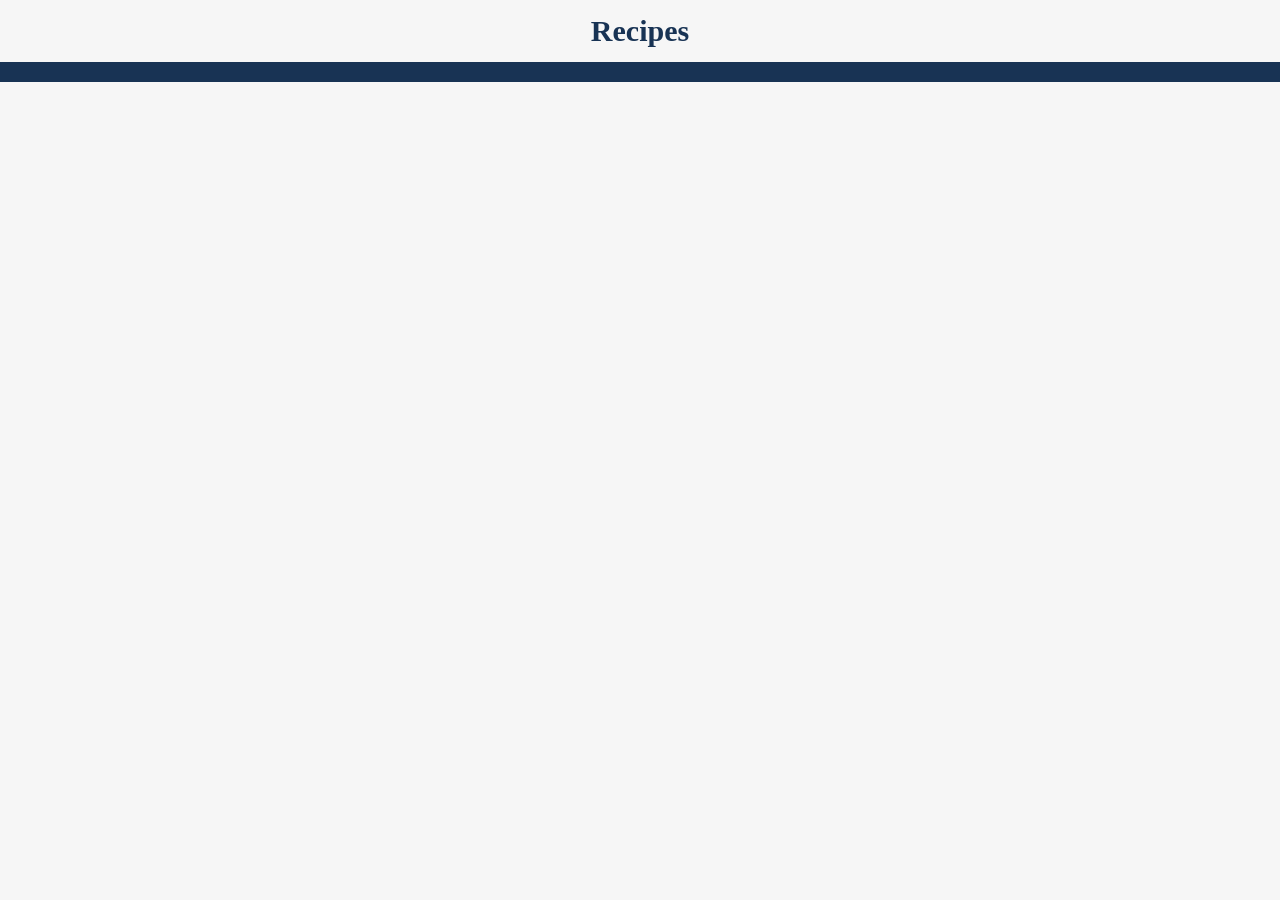
==== commit 35769c2c: "Nav bar" ====
--- a/Recipes.html
+++ b/Recipes.html
@@ -10,6 +10,7 @@
     <link
         href="https://fonts.googleapis.com/css2?family=Roboto:wght@100;300;400;700&display=swap&family=Shrikhand&display=swap"
         rel="stylesheet">
+    <link rel="stylesheet" href="https://cdnjs.cloudflare.com/ajax/libs/font-awesome/4.7.0/css/font-awesome.min.css">
     <link rel="stylesheet" href="./css/style.css">
 </head>
 
@@ -23,7 +24,8 @@
                     <div class="mobileBar3"></div>
                 </a>
                 <div class="dropdown-content">
-                    <a href="#">test</a>
+                    <div class="dropdown-Course">
+                    </div>
                 </div>
             </div>
             <a href="index.html" class="home-button">
--- a/css/style.css
+++ b/css/style.css
@@ -1 +1 @@
-*{font-family:"Roboto";color:#000}*:focus{outline:1px dashed #000}body{margin:auto;background-color:#f6f6f6}footer{background-color:#183354;height:60px}h1{text-decoration:none;color:#183354}h2{font-size:24px;font-style:normal;font-weight:700}h3{margin:0px;color:#183354}p{margin:0px;color:inherit}.logo-banner a{text-decoration:none}a{color:#000;text-decoration:underline}a:hover{color:#000}ul{margin-top:0;padding-left:10px}li{padding:5px;line-height:1.5}input{min-width:24px;min-height:24px}input:hover{cursor:pointer}.main-container{min-width:320px;max-width:1024px;margin:auto}header{width:100%;min-width:320px}header .logo-banner{display:flex;align-items:center;justify-content:center;max-width:1240px;margin:auto;padding:0 17px}header .logo-banner .home-button{margin:auto}header .logo-banner .logo{margin:0px;padding:14px 17px;font-size:30px;font-weight:bold}header .Bar{width:100%;height:20px;background:#183354}.logo-banner .icon{float:left;color:#183354;text-align:center;padding:14px 16px;text-decoration:none;font-size:15px}.logo-banner .dropdown{float:left;overflow:hidden}.logo-banner .dropdown-content{display:none;min-width:350px;width:30vw;max-width:560px;position:absolute;top:57px;overflow:auto;background-color:#eaeaea;border:1px solid #575756;box-shadow:0px 8px 16px 0px rgba(0,0,0,.2);z-index:1}.logo-banner .dropdown-content a{display:block;padding:12px 16px;float:none;color:#575756;text-decoration:none;text-align:left}.logo-banner .mobileBar1,.logo-banner .mobileBar2,.logo-banner .mobileBar3{width:21px;height:3px;background-color:#183354;margin:3px 0;transition:.4s}.logo-banner .change.mobileBar1{transform:translate(0, 6px) rotate(-45deg)}.logo-banner .change.mobileBar2{opacity:0}.logo-banner .change.mobileBar3{transform:translate(0, -6px) rotate(45deg)}.logo-banner .show{display:block !important}.Courses{display:flex;flex-direction:column;justify-content:center;align-items:center}.RecipeNameImg{display:flex;width:1024px}.RecipeImg{width:60%}.RecipeName{width:40%;display:flex;flex-direction:column;margin:0;justify-content:center;text-align:center;color:#fff;background:#183354;font-weight:400}@media screen and (max-width: 1024px){.RecipeNameImg{width:100%}}.Ingredients,.Instructions{margin:20px 10px}.checkbox-container{display:flex;align-items:center;gap:5px}.accordion{width:100%;cursor:pointer;padding:18px;border:none;outline:none;font-size:22px;font-weight:bold;text-align:center;color:#183354;background-color:#f6f6f6;transition:.4s}.accordion:hover{text-decoration:underline}.panel{display:none;background-color:#f6f6f6;padding:0 18px;overflow:hidden}.Starters,.Mains,.Sides,.Dessert,.Miscellaneous{width:65vw;min-width:320px;max-width:480px;border-bottom:1px solid #183354;-webkit-user-select:none;-moz-user-select:none;user-select:none}+*{font-family:"Roboto";color:#000}*:focus{outline:1px dashed #000}body{margin:auto;background-color:#f6f6f6}footer{background-color:#183354;height:60px}h1{text-decoration:none;color:#183354}h2{font-size:24px;font-style:normal;font-weight:700}h3{margin:0px;color:#183354}p{margin:0px;color:inherit}.logo-banner a{text-decoration:none}a{color:#000;text-decoration:underline}a:hover{color:#000}ul{margin-top:0;padding-left:10px}li{padding:5px;line-height:1.5}input{min-width:24px;min-height:24px}input:hover{cursor:pointer}.main-container{min-width:320px;max-width:1024px;margin:auto}header{width:100%;min-width:320px}header .logo-banner{display:flex;align-items:center;justify-content:center;max-width:1240px;min-width:286px;margin:auto}header .logo-banner .home-button{margin:auto}header .logo-banner .logo{margin:0px;padding:14px 17px;font-size:30px;font-weight:bold}header .Bar{width:100%;height:20px;background:#183354}footer{min-width:320px}.logo-banner .icon{float:left;color:#183354;text-align:center;padding:14px 16px;text-decoration:none;font-size:15px}.logo-banner .dropdown{float:left;overflow:hidden}.logo-banner .dropdown-content{display:none;min-width:318px;width:30vw;max-width:480px;position:absolute;top:65px;background-color:#eaeaea;border:1px solid #575756;box-shadow:0px 8px 16px 0px rgba(0,0,0,.2);z-index:1}.logo-banner .dropdown-content .dropdown-Course{color:#fff}.logo-banner .dropdown-content .dropdown-Course button{width:100%;display:flex;justify-content:space-between;padding:12px 16px;border:0;font-size:inherit;text-align:left;color:inherit;cursor:pointer;background:#183354}.logo-banner .dropdown-content .dropdown-Course button:focus{outline:1px dashed #fff}.logo-banner .dropdown-content .dropdown-Course i{color:inherit}.logo-banner .dropdown-content .dropdown-Course .dropdown-Recipes{display:none;color:#575756;background:#eaeaea;min-width:160px;box-shadow:0px 8px 16px 0px rgba(0,0,0,.2);max-height:129px;overflow:auto}.logo-banner .dropdown-content .dropdown-Course .dropdown-Recipes a{display:flex;justify-content:space-between;padding:12px 16px;border:0;font-size:inherit;text-align:left;color:inherit;cursor:pointer}.logo-banner .mobileBar1,.logo-banner .mobileBar2,.logo-banner .mobileBar3{width:21px;height:3px;background-color:#183354;margin:3px 0;transition:.4s}.logo-banner .change.mobileBar1{transform:translate(0, 6px) rotate(-45deg)}.logo-banner .change.mobileBar2{opacity:0}.logo-banner .change.mobileBar3{transform:translate(0, -6px) rotate(45deg)}.fa-caret-down,.fa-caret-up{display:none}.show{display:block !important}.Courses{display:flex;flex-direction:column;justify-content:center;align-items:center}.RecipeNameImg{display:flex;width:1024px}.RecipeImg{width:60%}.RecipeName{width:40%;display:flex;flex-direction:column;margin:0;justify-content:center;text-align:center;color:#fff;background:#183354;font-weight:400}@media screen and (max-width: 1024px){.RecipeNameImg{width:100%}}.Ingredients,.Instructions{margin:20px 10px}.checkbox-container{display:flex;align-items:center;gap:5px}.accordion{width:100%;cursor:pointer;padding:18px;border:none;outline:none;font-size:22px;font-weight:bold;text-align:center;color:#183354;background-color:#f6f6f6;transition:.4s}.accordion:hover{text-decoration:underline}.panel{display:none;background-color:#f6f6f6;padding:0 18px;overflow:hidden}.Starters,.Mains,.Sides,.Dessert,.Miscellaneous{width:65vw;min-width:320px;max-width:480px;border-bottom:1px solid #183354;-webkit-user-select:none;-moz-user-select:none;user-select:none}
